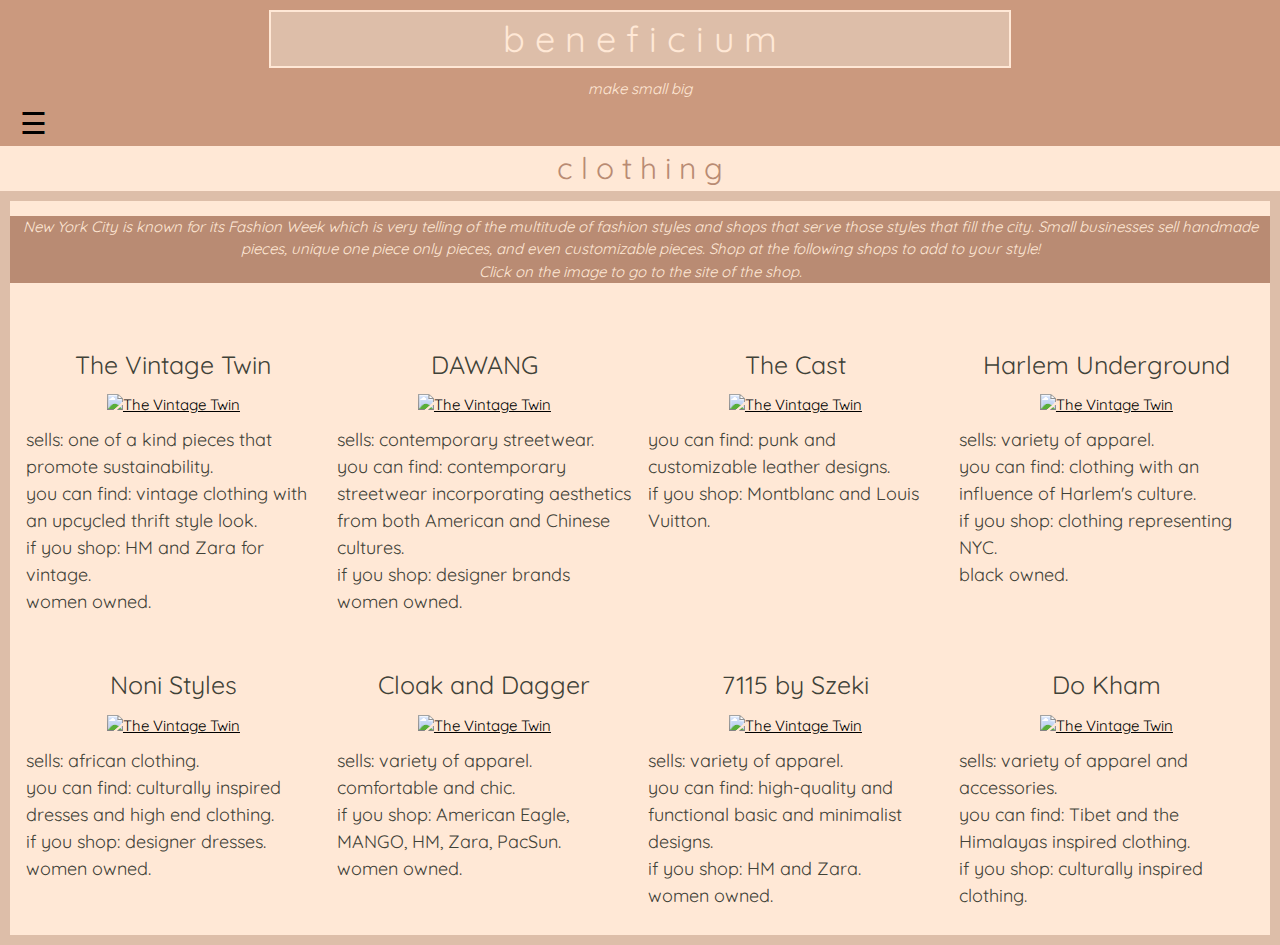
==== clothing.html @ 4bd10d34 "v1" ====
<!DOCTYPE html>
<html lang="en">
  <head>
    <meta charset="utf-8">


    <title>beneficium</title>

    <!-- import the webpage's stylesheet -->
    <link rel="stylesheet" href="style.css">
    <link rel="stylesheet" href="https://www.w3schools.com/w3css/4/w3.css">
<link rel="preconnect" href="https://fonts.gstatic.com">
<link href="https://fonts.googleapis.com/css2?family=Quicksand:wght@300;400;500;600&display=swap" rel="stylesheet">
    <link rel="stylesheet" href="https://www.w3schools.com/w3css/4/w3.css">
    <link rel="shortcut icon" href="https://cdn.glitch.com/a2fa6df0-d939-4c01-9632-cdfd84a88b77%2Fbeneficium.png?v=1616641506192" type="image/x-icon">
    <!-- import the webpage's javascript file -->
    <script src="script.js" defer></script>
  </head>
  <body>
    <a href="index.html" style="text-decoration:none;"><h1 id="name">b e n e f i c i u m</h1></a>

    <p id="motto">
      make small big
    </p>

    <div id="mySidenav" class="sidenav">
  <a href="javascript:void(0)" class="closebtn" onclick="closeNav()">&times;</a>
  <a href="index.html">home</a>
  <a href="clothing.html">clothing</a>
  <a href="jewelry.html">jewelry</a>
  <a href="food.html">food</a>
  <a href="entertainment.html">entertainment</a>
  <a href="engage.html">engage</a>
  <a href="resources.html">resources</a>
</div>

<span class="menuBar" style="font-size:30px;cursor:pointer" onclick="openNav()">&#9776;</span>

<div class="header">
  c l o t h i n g

    </div>
    <div class="grid-container shops">
      <div class="contentBox">
<!--   <h3 class="w3-center">clothing</h3> -->
  <p class="w3-center description"><em>New York City is known for its Fashion Week which is very telling of the multitude of fashion styles and shops that serve those styles that fill the city. Small businesses sell handmade pieces, unique one piece only pieces, and even customizable pieces. Shop at the following shops to add to your style!<br> Click on the image to go to the site of the shop.</em></p><br>

  <!-- Responsive Grid. Four columns on tablets, laptops and desktops. Will stack on mobile devices/small screens (100% width) -->
  <div class="w3-row-padding w3-center">
    <div class="w3-col m3 item">
      <p class="title">The Vintage Twin</p>
      <a href="https://www.thevintagetwin.com" target="_blank"><img src="https://bit.ly/39aMZy6" style="width:100%" class="w3-hover-opacity" alt="The Vintage Twin"> </a>
      <h2>
        sells: one of a kind pieces that promote sustainability. <br>you can find: vintage clothing with an upcycled thrift style look. <br> if you shop: HM and Zara for vintage. <br>women owned.
      </h2>
    </div>

    <div class="w3-col m3 item">
      <p class="title">DAWANG</p>
      <a href="https://www.dawangnewyork.com" target="_blank"><img src="https://bit.ly/3slZ6zY" style="width:100%" class="w3-hover-opacity" alt="The Vintage Twin"> </a>
      <h2>
        sells: contemporary streetwear. <br>you can find: contemporary streetwear incorporating aesthetics from both American and Chinese cultures. <br> if you shop: designer brands <br>women owned.
      </h2>
    </div>

    <div class="w3-col m3 item">
      <p class="title">The Cast</p>
      <a href="https://thecast.com" target="_blank"><img src="https://bit.ly/3cjZY2h" style="width:100%" class="w3-hover-opacity" alt="The Vintage Twin"> </a>
      <h2
        sells: premium and custom leather. <br>you can find: punk and customizable leather designs. <br> if you shop: Montblanc and Louis Vuitton. <br>
      </h2>
    </div>

    <div class="w3-col m3 item">
      <p class="title">Harlem Underground</p>
      <a href="https://harlemunderground.com" target="_blank"><img src="https://bit.ly/3chMWm4" style="width:100%" class="w3-hover-opacity" alt="The Vintage Twin"> </a>
      <h2>
        sells: variety of apparel. <br>you can find: clothing with an influence of Harlem's culture. <br> if you shop: clothing representing NYC. <br>black owned.
      </h2>
    </div>
  </div>

  <div class="w3-row-padding w3-center w3-section">
    <div class="w3-col m3 item">
      <p class="title">Noni Styles</p>
      <a href="https://www.instagram.com/nonistyles/?hl=en" target="_blank"><img src="https://bit.ly/3d79kxt" style="width:100%" class="w3-hover-opacity" alt="The Vintage Twin"> </a>
      <h2>
        sells: african clothing. <br>you can find: culturally inspired dresses and high end clothing. <br> if you shop: designer dresses. <br>women owned.
      </h2>
    </div>

    <div class="w3-col m3 item">
      <p class="title">Cloak and Dagger</p>
      <a href="https://www.cloakanddaggernyc.com/" target="_blank"><img src="https://bit.ly/31jlP3A" style="width:100%" class="w3-hover-opacity" alt="The Vintage Twin"> </a>
      <h2>
        sells: variety of apparel. <br>comfortable and chic. <br> if you shop: American Eagle, MANGO, HM, Zara, PacSun. <br>women owned.
      </h2>
    </div>

    <div class="w3-col m3 item">
      <p class="title">7115 by Szeki</p>
      <a href="https://7115newyork.com/" target="_blank"><img src="https://bit.ly/3lO2cKs" style="width:100%" class="w3-hover-opacity" alt="The Vintage Twin"> </a>
      <h2>
        sells: variety of apparel. <br>you can find: high-quality and functional basic and minimalist designs. <br> if you shop: HM and Zara. <br>women owned.
      </h2>
    </div>

    <div class="w3-col m3 item">
      <p class="title">Do Kham</p>
      <a href="https://www.dokham.com/our-history-2" target="_blank"><img src="https://bit.ly/3tRwcYD" style="width:100%" class="w3-hover-opacity" alt="The Vintage Twin"> </a>
      <h2>
        sells: variety of apparel and accessories. <br>you can find: Tibet and the Himalayas inspired clothing. <br> if you shop: culturally inspired clothing. <br>
      </h2>
    </div>

  </div>
</div>
</div>

    <div>

    </div>


  </body>
</html>
---- style.css ----
/* CSS files add styling rules to your content */
html{
    font-family: 'Quicksand', sans-serif;
  background-color: #cb997e;
}
.grid-container {
  display: grid;
  grid-template-columns: auto auto auto;
  background-color: #2196F3;
  padding: 10px;
}
.grid-item {
  background-color: rgba(255, 255, 255, 0.8);
  border: 1px solid rgba(0, 0, 0, 0.8);
  padding: 20px;
  font-size: 30px;
  text-align: center;
}

body {
  font-family: 'Quicksand', sans-serif !important;
  margin: 2em;
/*   background-color: ; */
}

h1 {
  font-style: bold !important;
  font-family: 'Quicksand', sans-serif !important;
  color: #ffe8d6;
  text-align: center;
}

h2 {
  font-style: bold !important;
  font-family: 'Quicksand', sans-serif !important;
  color: #3f4238;
  font-size: 18px !important;
  text-align: left;
}
/*
the following code is taken from W3 schools library: */
.sidenav {
  height: 100%;
  width: 0;
  position: fixed;
  z-index: 1;
  top: 0;
  left: 0;
  background-color: #b98b73;
  overflow-x: hidden;
  transition: 0.5s;
  padding-top: 60px;
}

.sidenav a {
  padding: 8px 8px 8px 32px;
  text-decoration: none;
  font-size: 25px;
  color: #ddbea9;
  display: block;
  transition: 0.3s;
}

.sidenav a:hover {
  color: #f1f1f1;
}

.sidenav .closebtn {
  position: absolute;
  top: 0;
  right: 25px;
  font-size: 36px;
  margin-left: 50px;
}


img {vertical-align: middle;}

/* Slideshow container */
.slideshow-container {
  max-width: 1000px;
  position: relative;
  margin: auto;
}

/* Next & previous buttons */
.prev, .next {
  cursor: pointer;
  position: absolute;
  top: 50%;
  width: auto;
  padding: 16px;
  margin-top: -22px;
  color: white;
  font-weight: bold;
  font-size: 18px;
  transition: 0.6s ease;
  border-radius: 0 3px 3px 0;
  user-select: none;
}

/* Position the "next button" to the right */
.next {
  right: 0;
  border-radius: 3px 0 0 3px;
}

/* On hover, add a black background color with a little bit see-through */
.prev:hover, .next:hover {
  background-color: rgba(0,0,0,0.8);
}

/* Caption text */
.text {
  color: #f2f2f2;
  font-size: 15px;
  padding: 8px 12px;
  position: absolute;
  bottom: 8px;
  width: 100%;
  text-align: center;
}

/* Number text (1/3 etc) */
.numbertext {
  color: #f2f2f2;
  font-size: 12px;
  padding: 8px 12px;
  position: absolute;
  top: 0;
}

/* The dots/bullets/indicators */
.dot {
  cursor: pointer;
  height: 15px;
  width: 15px;
  margin: 0 2px;
  background-color: #bbb;
  border-radius: 50%;
  display: inline-block;
  transition: background-color 0.6s ease;
}

.active, .dot:hover {
  background-color: #717171;
}

/* Fading animation */
.fade {
  -webkit-animation-name: fade;
  -webkit-animation-duration: 1.5s;
  animation-name: fade;
  animation-duration: 1.5s;
}

@-webkit-keyframes fade {
  from {opacity: .4}
  to {opacity: 1}
}

@keyframes fade {
  from {opacity: .4}
  to {opacity: 1}
}

/* On smaller screens, decrease text size */
@media only screen and (max-width: 300px) {
  .prev, .next,.text {font-size: 11px}
}

body {
* box-sizing: border-box;}

input[type=text], select, textarea {
  width: 100%;
  padding: 12px;
  border: 1px solid #ccc;
  border-radius: 4px;
  box-sizing: border-box;
  margin-top: 6px;
  margin-bottom: 16px;
  resize: vertical;
  background-color: #ffe8d6;
}

input[type=submit] {
  background-color: #b98b73;
  color: white;
  padding: 12px 20px;
  border: none;
  border-radius: 4px;
  cursor: pointer;
}

input[type=submit]:hover {
  background-color: #d4c7b0;
}

.container {
  border-radius: 5px;
  background-color: #ddbea9;
  padding: 20px;
}
/*
this is the end of code taken from W3 schools (with edited and added styles of my own) */

.intro{
  margin: 5vw;
  border: solid #b98b73;
  padding: 30px;
  font-size: 2.8vw;
  background-color: #cb997e;
  color:#ffe8d6;
  text-align:center;
}


#motto{
  text-align:center;
  margin:0px;
  color: #ffe8d6;
  font-size: 15px;
  font-style:italic;
}

.contentBox{
  background-color: #ffe8d6;
}

.grid-container{
  background-color: #ddbea9;
}

#name{
  border: 2px solid #ffe8d6;
/*   padding-left: 20px !important;
  padding-right:20px !important; */
  margin-left: 21vw;
  margin-right:21vw;
  background-color: #ddbea9;
}

/* .name{
  padding:0px;
  margin:50px;
} */

.menuBar{
  margin-left:20px;
}

.title{
  font-size: 25px;
  color: #3f4238;
  margin-bottom: 10px;
}


.header{
  font-size:30px;
  background-color: #ffe8d6;
  text-align:center;
  color: #b98b73;
}

#restContent{
  background-color:#ffe8d6;
}
/*
.text{
  background-color: #ffe8d6;
  color:#3f4238;
} */


#first{
  color:black;
}


#third{
  color:black;
}

.description{
  background-color: #b98b73;
  color: #ffe8d6;
}

#def{
  background-color: #b98b73;
  color: #ffe8d6;
  text-align:center;
  font-size: 2vw;
}

#word{
  font-size: 3vw;
}
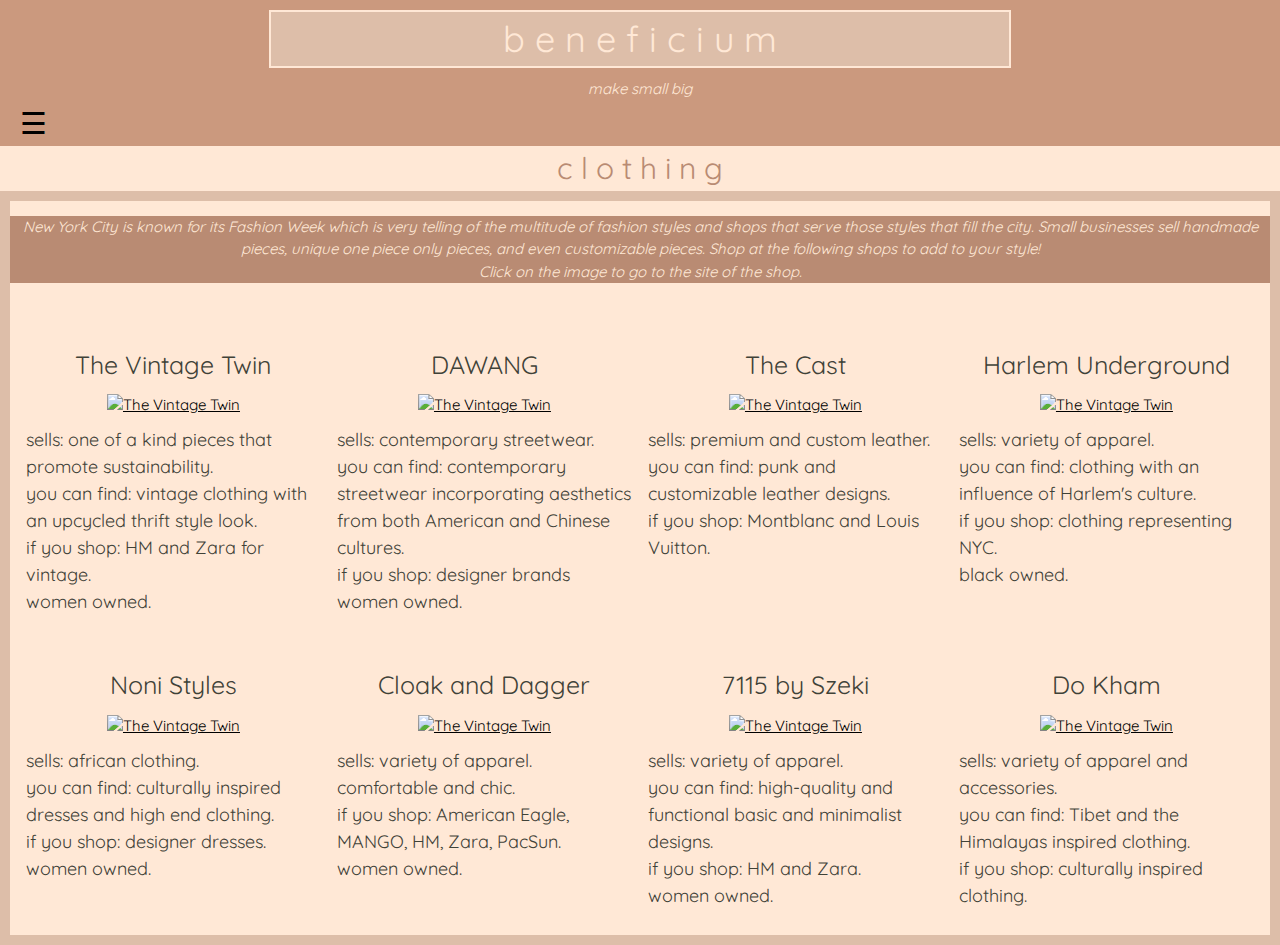
==== commit a415bee1: "v21" ====
--- a/clothing.html
+++ b/clothing.html
@@ -66,7 +66,7 @@
     <div class="w3-col m3 item">
       <p class="title">The Cast</p>
       <a href="https://thecast.com" target="_blank"><img src="https://bit.ly/3cjZY2h" style="width:100%" class="w3-hover-opacity" alt="The Vintage Twin"> </a>
-      <h2
+      <h2>
         sells: premium and custom leather. <br>you can find: punk and customizable leather designs. <br> if you shop: Montblanc and Louis Vuitton. <br>
       </h2>
     </div>
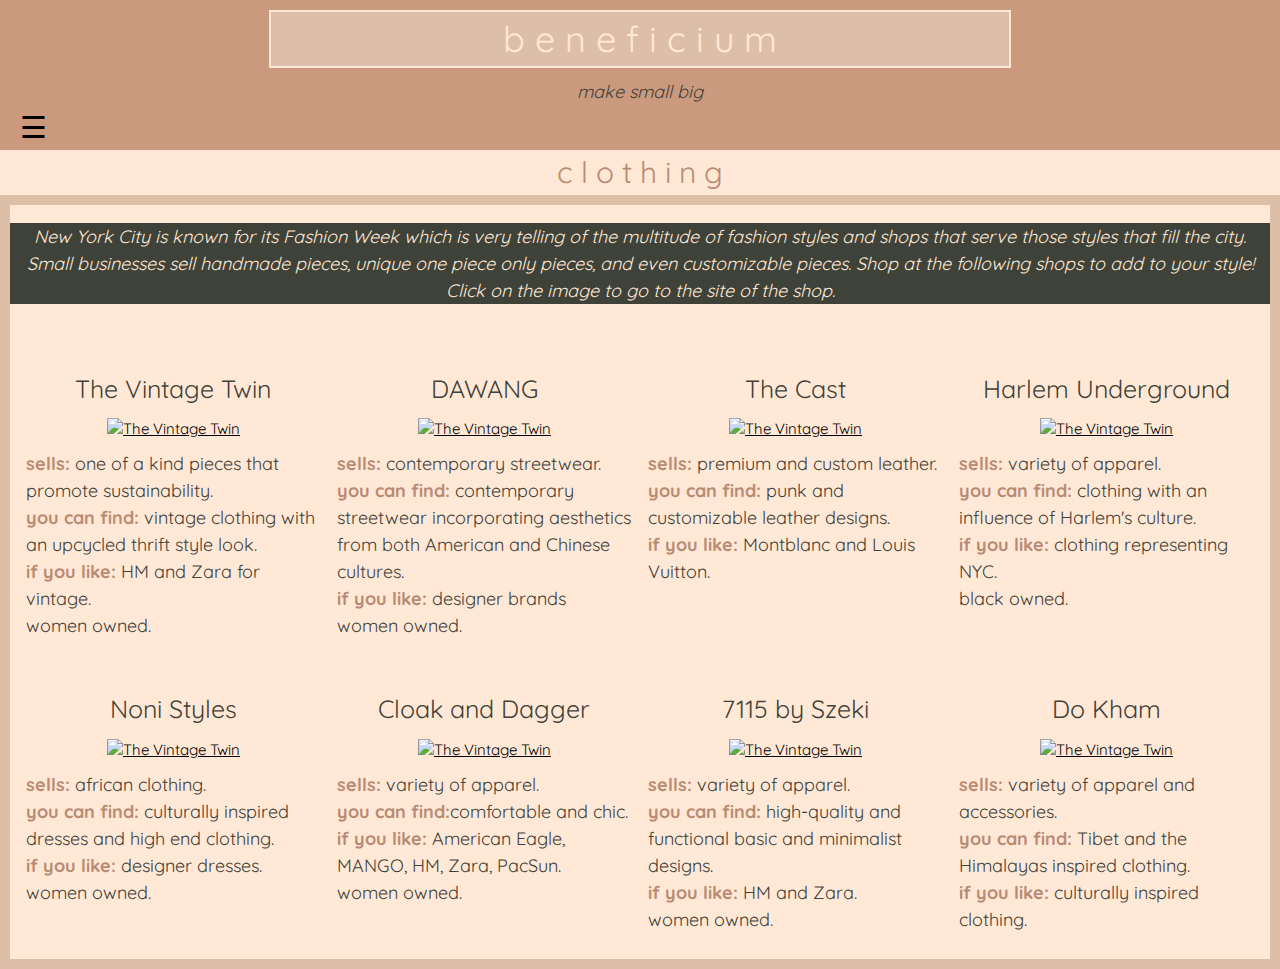
==== commit e719180a: "v321" ====
--- a/clothing.html
+++ b/clothing.html
@@ -51,7 +51,7 @@
       <p class="title">The Vintage Twin</p>
       <a href="https://www.thevintagetwin.com" target="_blank"><img src="https://bit.ly/39aMZy6" style="width:100%" class="w3-hover-opacity" alt="The Vintage Twin"> </a>
       <h2>
-        sells: one of a kind pieces that promote sustainability. <br>you can find: vintage clothing with an upcycled thrift style look. <br> if you shop: HM and Zara for vintage. <br>women owned.
+        <span class="bolded">sells:</span>  one of a kind pieces that promote sustainability. <br><span class="bolded">you can find:</span> vintage clothing with an upcycled thrift style look. <br> <span class="bolded">if you like:</span> HM and Zara for vintage. <br>women owned.
       </h2>
     </div>
 
@@ -59,7 +59,7 @@
       <p class="title">DAWANG</p>
       <a href="https://www.dawangnewyork.com" target="_blank"><img src="https://bit.ly/3slZ6zY" style="width:100%" class="w3-hover-opacity" alt="The Vintage Twin"> </a>
       <h2>
-        sells: contemporary streetwear. <br>you can find: contemporary streetwear incorporating aesthetics from both American and Chinese cultures. <br> if you shop: designer brands <br>women owned.
+        <span class="bolded">sells:</span>  contemporary streetwear. <br><span class="bolded">you can find:</span> contemporary streetwear incorporating aesthetics from both American and Chinese cultures. <br> <span class="bolded">if you like:</span> designer brands <br>women owned.
       </h2>
     </div>
 
@@ -67,7 +67,7 @@
       <p class="title">The Cast</p>
       <a href="https://thecast.com" target="_blank"><img src="https://bit.ly/3cjZY2h" style="width:100%" class="w3-hover-opacity" alt="The Vintage Twin"> </a>
       <h2>
-        sells: premium and custom leather. <br>you can find: punk and customizable leather designs. <br> if you shop: Montblanc and Louis Vuitton. <br>
+        <span class="bolded">sells:</span> premium and custom leather. <br><span class="bolded">you can find:</span> punk and customizable leather designs. <br> <span class="bolded">if you like:</span> Montblanc and Louis Vuitton. <br>
       </h2>
     </div>
 
@@ -75,7 +75,7 @@
       <p class="title">Harlem Underground</p>
       <a href="https://harlemunderground.com" target="_blank"><img src="https://bit.ly/3chMWm4" style="width:100%" class="w3-hover-opacity" alt="The Vintage Twin"> </a>
       <h2>
-        sells: variety of apparel. <br>you can find: clothing with an influence of Harlem's culture. <br> if you shop: clothing representing NYC. <br>black owned.
+        <span class="bolded">sells:</span>  variety of apparel. <br> <span class="bolded">you can find:</span> clothing with an influence of Harlem's culture. <br> <span class="bolded">if you like:</span> clothing representing NYC. <br>black owned.
       </h2>
     </div>
   </div>
@@ -85,7 +85,7 @@
       <p class="title">Noni Styles</p>
       <a href="https://www.instagram.com/nonistyles/?hl=en" target="_blank"><img src="https://bit.ly/3d79kxt" style="width:100%" class="w3-hover-opacity" alt="The Vintage Twin"> </a>
       <h2>
-        sells: african clothing. <br>you can find: culturally inspired dresses and high end clothing. <br> if you shop: designer dresses. <br>women owned.
+        <span class="bolded">sells:</span>  african clothing. <br><span class="bolded">you can find:</span> culturally inspired dresses and high end clothing. <br> <span class="bolded">if you like:</span> designer dresses. <br>women owned.
       </h2>
     </div>
 
@@ -93,7 +93,7 @@
       <p class="title">Cloak and Dagger</p>
       <a href="https://www.cloakanddaggernyc.com/" target="_blank"><img src="https://bit.ly/31jlP3A" style="width:100%" class="w3-hover-opacity" alt="The Vintage Twin"> </a>
       <h2>
-        sells: variety of apparel. <br>comfortable and chic. <br> if you shop: American Eagle, MANGO, HM, Zara, PacSun. <br>women owned.
+        <span class="bolded">sells:</span>  variety of apparel. <br><span class="bolded">you can find:</span>comfortable and chic. <br> <span class="bolded">if you like:</span> American Eagle, MANGO, HM, Zara, PacSun. <br>women owned.
       </h2>
     </div>
 
@@ -101,7 +101,7 @@
       <p class="title">7115 by Szeki</p>
       <a href="https://7115newyork.com/" target="_blank"><img src="https://bit.ly/3lO2cKs" style="width:100%" class="w3-hover-opacity" alt="The Vintage Twin"> </a>
       <h2>
-        sells: variety of apparel. <br>you can find: high-quality and functional basic and minimalist designs. <br> if you shop: HM and Zara. <br>women owned.
+        <span class="bolded">sells:</span>  variety of apparel. <br><span class="bolded">you can find:</span> high-quality and functional basic and minimalist designs. <br> <span class="bolded">if you like:</span> HM and Zara. <br>women owned.
       </h2>
     </div>
 
@@ -109,7 +109,7 @@
       <p class="title">Do Kham</p>
       <a href="https://www.dokham.com/our-history-2" target="_blank"><img src="https://bit.ly/3tRwcYD" style="width:100%" class="w3-hover-opacity" alt="The Vintage Twin"> </a>
       <h2>
-        sells: variety of apparel and accessories. <br>you can find: Tibet and the Himalayas inspired clothing. <br> if you shop: culturally inspired clothing. <br>
+        <span class="bolded">sells:</span>  variety of apparel and accessories. <br><span class="bolded">you can find:</span> Tibet and the Himalayas inspired clothing. <br> <span class="bolded">if you like:</span> culturally inspired clothing. <br>
       </h2>
     </div>
 
--- a/style.css
+++ b/style.css
@@ -56,7 +56,7 @@
   padding: 8px 8px 8px 32px;
   text-decoration: none;
   font-size: 25px;
-  color: #ddbea9;
+  color: #3f4238;
   display: block;
   transition: 0.3s;
 }
@@ -74,7 +74,9 @@
 }
 
 
-img {vertical-align: middle;}
+img {vertical-align: middle;
+height:300px;
+object-fit:cover;}
 
 /* Slideshow container */
 .slideshow-container {
@@ -185,7 +187,7 @@
 }
 
 input[type=submit] {
-  background-color: #b98b73;
+  background-color: #3f4238;
   color: white;
   padding: 12px 20px;
   border: none;
@@ -194,7 +196,7 @@
 }
 
 input[type=submit]:hover {
-  background-color: #d4c7b0;
+  background-color: #b98b73;
 }
 
 .container {
@@ -207,7 +209,7 @@
 
 .intro{
   margin: 5vw;
-  border: solid #b98b73;
+  border: solid #3f4238;
   padding: 30px;
   font-size: 2.8vw;
   background-color: #cb997e;
@@ -219,8 +221,8 @@
 #motto{
   text-align:center;
   margin:0px;
-  color: #ffe8d6;
-  font-size: 15px;
+  color: #3f4238;
+  font-size: 18px;
   font-style:italic;
 }
 
@@ -284,8 +286,9 @@
 }
 
 .description{
-  background-color: #b98b73;
+  background-color: #3f4238;
   color: #ffe8d6;
+  font-size: 18px !important;
 }
 
 #def{
@@ -298,3 +301,8 @@
 #word{
   font-size: 3vw;
 }
+
+.bolded{
+  font-weight:900;
+  color: #b98b73;
+}
